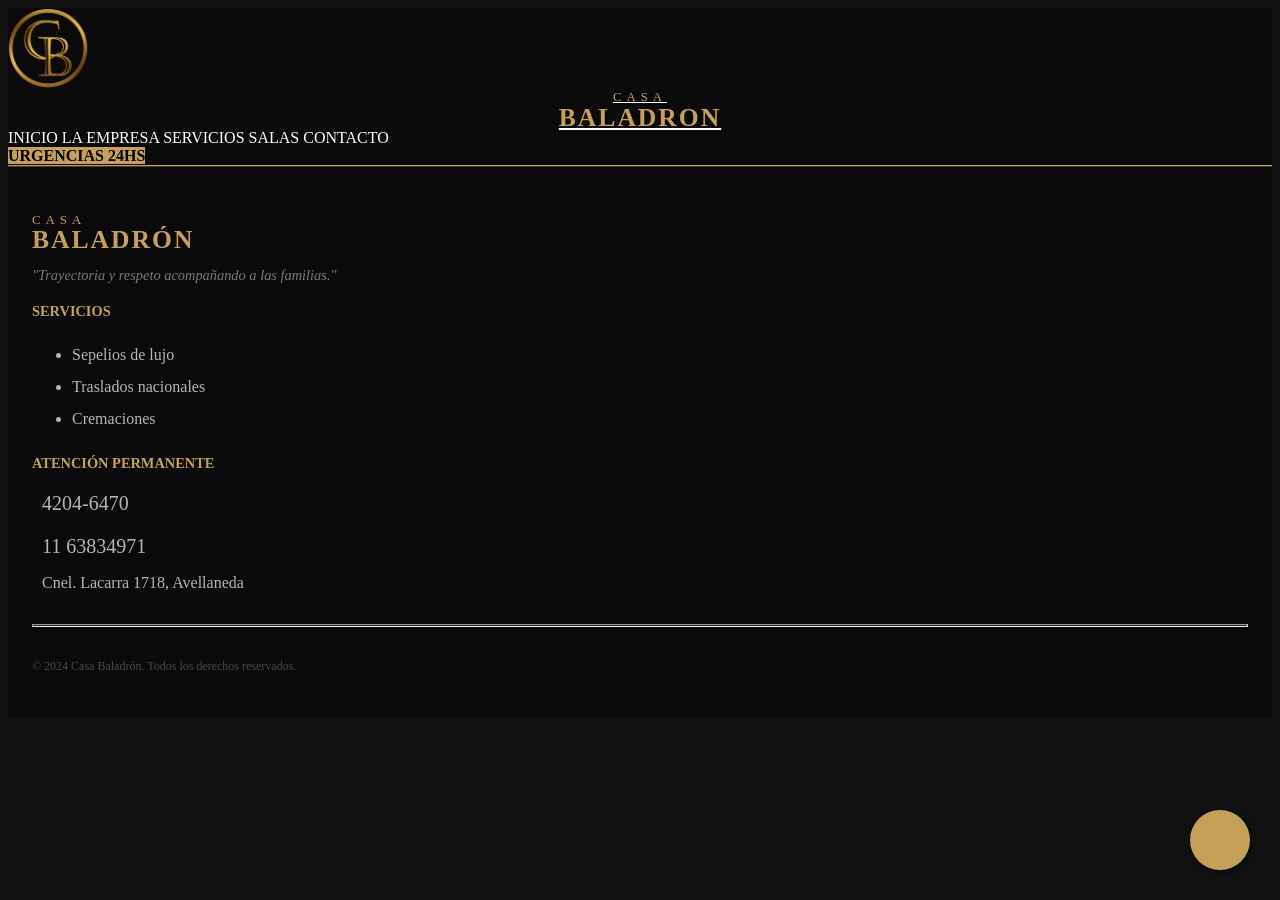
==== index.html @ 702d0e96 "comienzo con el index, los estilos y el logo" ====
<!DOCTYPE html>
<html lang="en">
<head>
    <meta charset="UTF-8">
    <meta name="viewport" content="width=device-width, initial-scale=1.0">
    <link rel="stylesheet" href="styles/css/bulma.min.css">
    <link rel="stylesheet" href="styles/css/all.min.css">
    <link rel="stylesheet" href="styles/css/style.css">

    <title>Casa Baladron</title>
</head>
<body>
<nav class="navbar" role="navigation" aria-label="main navigation">
  <div class="container is-fluid">
    <div class="navbar-brand">
      <a class="navbar-item" href="./index.html">
        <img src="./styles/img/logo_cocheria.png" alt="Logo Casa Baladron">
      </a>

        <a class="navbar-item" href="/">
        <div class="brand-container">
            <span class="brand-sub">CASA</span>
            <span class="brand-main">BALADRON</span>
        </div>
        </a>

      <a role="button" class="navbar-burger has-text-white" aria-label="menu" aria-expanded="false" data-target="navMenu">
        <span aria-hidden="true"></span>
        <span aria-hidden="true"></span>
        <span aria-hidden="true"></span>
      </a>
    </div>

    <div id="navMenu" class="navbar-menu">
      <div class="navbar-start">
        <a class="navbar-item mx-3">INICIO</a>
        <a class="navbar-item mx-3">LA EMPRESA</a>
        <a class="navbar-item mx-3">SERVICIOS</a>
        <a class="navbar-item mx-3">SALAS</a>
        <a class="navbar-item mx-3">CONTACTO</a>
      </div>

      <div class="navbar-end">
        <div class="navbar-item">
            <a class="button is-dorado is-rounded">
              <span class="icon">
                <i class="fas fa-phone"></i>
              </span>
              <span>URGENCIAS 24HS</span>
            </a>
        </div>
      </div>
    </div>
  </div>
</nav>

<footer class="footer footer-baladron">
  <div class="container is-fluid">
    <div class="columns is-multiline">
      
      <div class="column is-4">
        <div class="brand-container footer-brand">
          <span class="brand-sub">CASA</span>
          <span class="brand-main">BALADRÓN</span>
        </div>
        <p class="footer-slogan">"Trayectoria y respeto acompañando a las familias."</p>
      </div>

      <div class="column is-4">
        <h4 class="footer-title">Servicios</h4>
        <ul class="footer-list">
          <li>Sepelios de lujo</li>
          <li>Traslados nacionales</li>
          <li>Cremaciones</li>
        </ul>
      </div>

      <div class="column is-4">
        <h4 class="footer-title">Atención Permanente</h4>
        <p class="footer-phone">
          <i class="fas fa-phone-alt"></i> 
          <a href="tel:42046470">4204-6470</a>
        </p>
        
        <p class="footer-phone footer-whatsapp">
            <i class="fab fa-whatsapp"></i>
            <a href="https://wa.me/5491163834971" target="_blank" rel="noopener noreferrer">11 63834971</a>
        </p>
        <p class="footer-address">
          <i class="fas fa-map-marker-alt"></i> 
          <a href="https://maps.app.goo.gl/1rLiFNtyCdeh1PZRA" target="_blank" rel="noopener noreferrer">Cnel. Lacarra 1718, Avellaneda</a>
        </p>
      </div>

    </div>

    <hr class="footer-divider">
    
    <div class="has-text-centered footer-copyright">
      <p>&copy; 2024 Casa Baladrón. Todos los derechos reservados.</p>
    </div>
  </div>
</footer>

<a href="https://wa.me/54911XXXXXXXX" class="wpp-flotante" target="_blank">
  <i class="fab fa-whatsapp"></i>
</a>
</body>
</html>
---- styles/css/style.css ----
/* Definición de colores de marca */
:root {
    --dorado: #c5a059;       /* Dorado elegante */
    --gris-fondo: #121212;      /* Gris oscuro para fondos */
    --negro-puro: #0a0a0a;  /* Negro profundo */
    --dorado-hover: #e2c285; /* Dorado más claro para interacciones */
}

/* Fondo de la página */
body {
    background-color: var(--gris-fondo);
    color: white;
}

/* Estilo para el nombre de la empresa */
.brand-name {
    font-family: 'Cinzel', serif; /* La fuente elegante */
    color: var(--dorado) !important;
    font-size: 1.8rem;            /* Un poco más grande */
    font-weight: 700;
    letter-spacing: 4px;          /* Espacio entre letras para dar aire */
    text-transform: uppercase;    /* Siempre en mayúsculas */
    text-shadow: 1px 1px 2px rgba(0,0,0,0.5); /* Sutil relieve */
}

.brand-container {
    display: flex;
    flex-direction: column;   /* Uno arriba del otro */
    align-items: center;      /* Centrados entre sí */
    justify-content: center;
    line-height: 0.9;         /* Junta las palabras para que no haya mucho hueco */
}

.brand-sub {
    font-family: 'Cinzel', serif; /* O la fuente que elijas */
    font-size: 0.8rem;            /* Más chico */
    letter-spacing: 5px;          /* Espaciado para que ocupe el mismo ancho que lo de abajo */
    color: var(--dorado);
    font-weight: 400;
    margin-bottom: 2px;
}

.brand-main {
    font-family: 'Cinzel', serif;
    font-size: 1.6rem;            /* Más grande y dominante */
    letter-spacing: 2px;
    color: var(--dorado);
    font-weight: 700;
    text-transform: uppercase;
}

/* Personalización del menú (Navbar) */
.navbar {
    background-color: var(--negro-puro) !important;
    border-bottom: 1px solid var(--dorado);
}

.navbar-start {
    flex-grow: 1; 
    justify-content: center;
}

.navbar-item {
    color: white !important;
}

.navbar-item:hover {
    color: var(--dorado) !important;
    background-color: transparent !important;
}

/* Botón dorado personalizado */
.button.is-dorado {
    background-color: var(--dorado);
    color: black;
    border: none;
    font-weight: bold;
}

.button.is-dorado:hover {
    background-color: var(--dorado-hover);
    color: black;
}

/* Agrandar el logo en la barra de navegación */
.navbar-brand img {
    max-height: 80px !important; /* Ajusta este número (80, 100, 120) hasta que te guste */
    height: auto;
    width: auto;

}

/* Estilos del Footer */
.footer-baladron {
    background-color: var(--negro-puro) !important;
    border-top: 1px solid rgba(212, 175, 55, 0.3);
    padding: 3rem 1.5rem 2rem !important;
}

.footer-brand {
    align-items: flex-start !important;
    margin-bottom: 1rem;
}

.footer-slogan {
    color: #7a7a7a;
    font-style: italic;
    font-size: 0.9rem;
}

.footer-title {
    color: var(--dorado);
    text-transform: uppercase;
    font-size: 0.9rem;
    font-weight: bold;
    margin-bottom: 1.2rem;
}

.footer-list {
    color: #b5b5b5;
    line-height: 2;
}

.footer-phone {
    color: #b5b5b5;
    font-size: 1.25rem;
    margin-bottom: 0.5rem;
}

.footer-phone i, .footer-address i, .footer-whatsapp i {
    color: var(--dorado);
    margin-right: 10px;
}

.footer-phone a, .footer-address a {
    color: inherit;
    text-decoration: none;
}
.footer-address {
    color: #b5b5b5;
}

.footer-divider {
    background-color: rgba(255, 255, 255, 0.1);
    height: 1px;
    margin: 2rem 0;
}

.footer-copyright {
    color: #4a4a4a;
    font-size: 0.75rem;
}

/* Estilos para el botón flotante */
.wpp-flotante {
    position: fixed;
    width: 60px;
    height: 60px;
    bottom: 30px; /* Separación del borde inferior */
    right: 30px;  /* Separación del borde derecho */
    background-color: var(--dorado);
    color: #FFF !important;
    border-radius: 50px;
    text-align: center;
    font-size: 35px;
    box-shadow: 2px 2px 10px rgba(0,0,0,0.5);
    z-index: 1000; /* Para que siempre esté por encima de todo */
    display: flex;
    align-items: center;
    justify-content: center;
    transition: all 0.3s ease;
}

/* Efecto al pasar el mouse */
.wpp-flotante:hover {
    transform: scale(1.1); /* Agranda un poquito */
    background-color: var(--dorado-hover);
    box-shadow: 2px 5px 15px rgba(0,0,0,0.7);
}
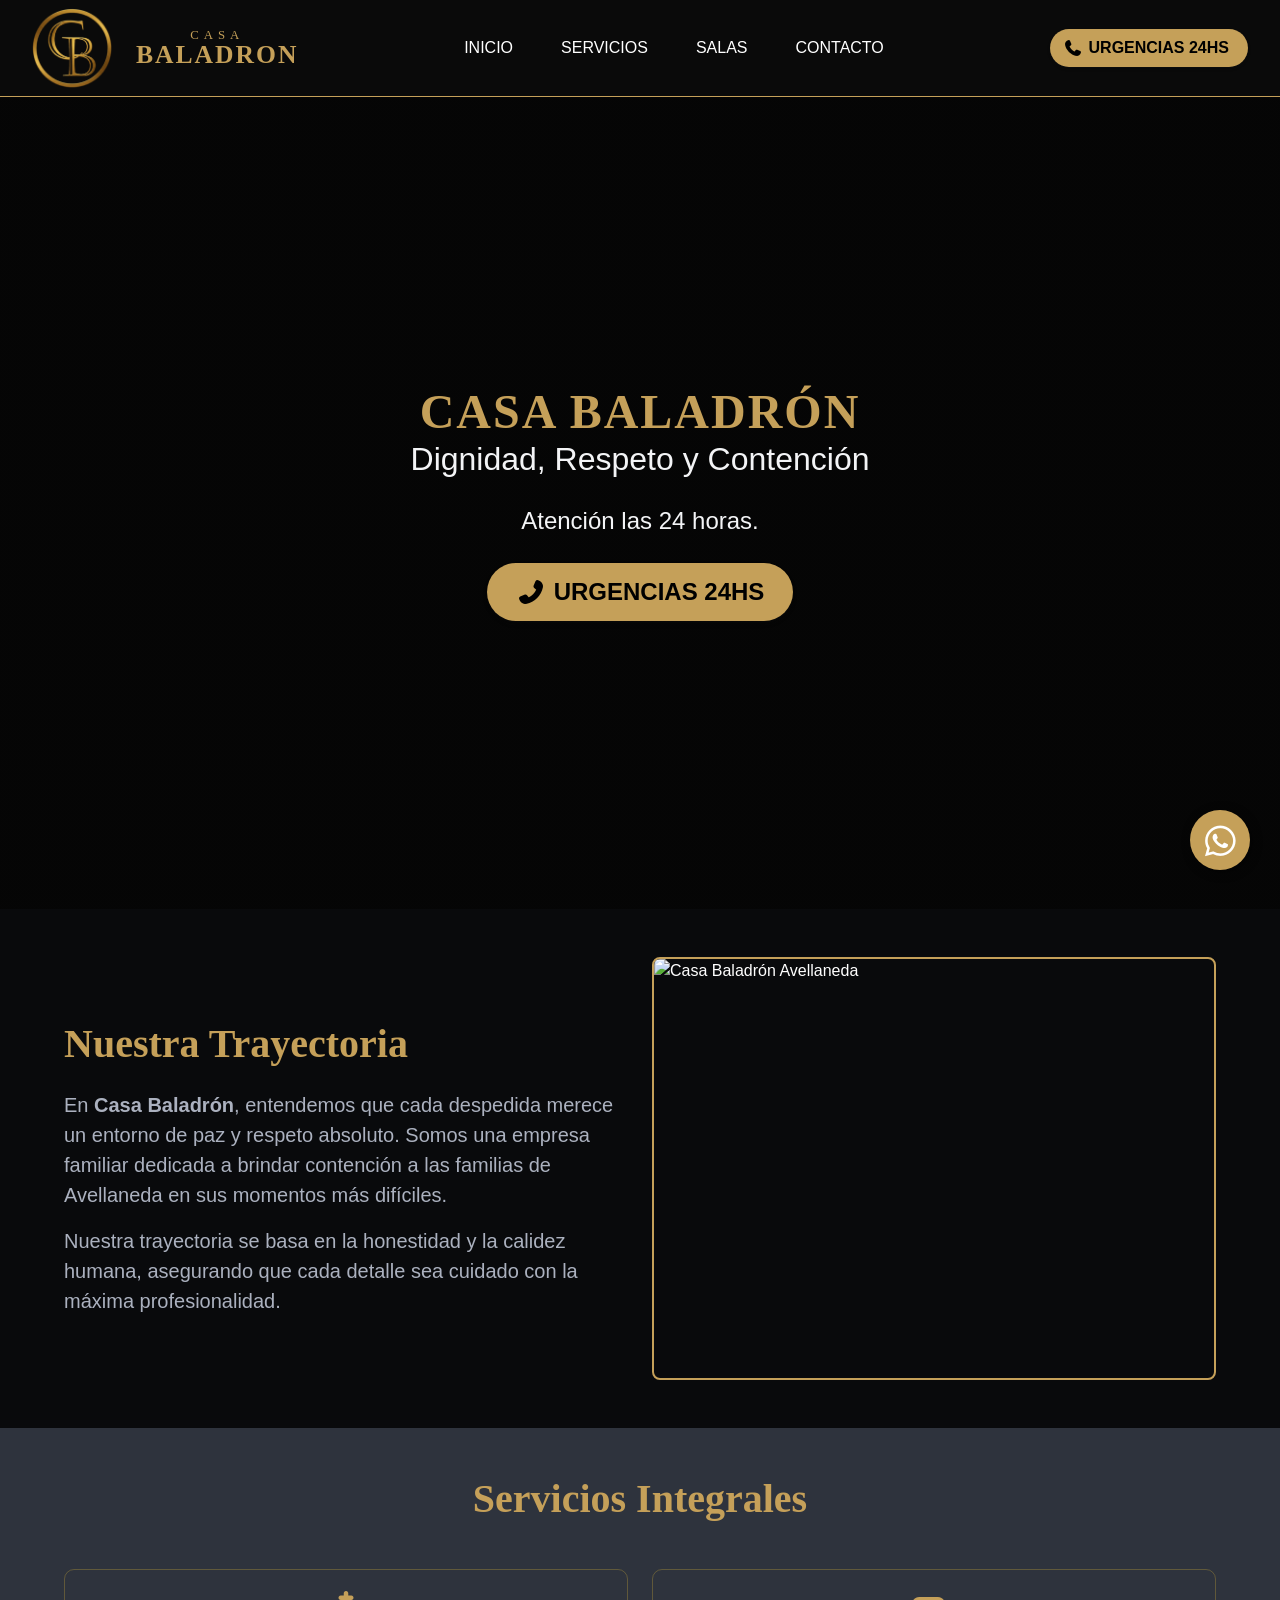
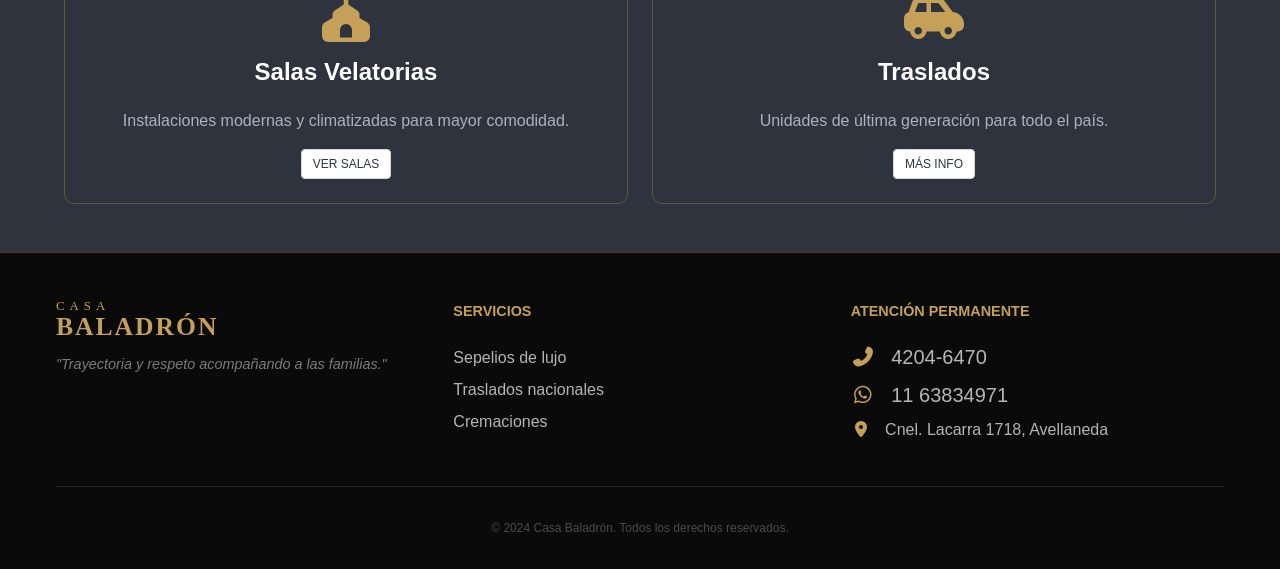
==== commit ee7774d7: "agrego actualizaciones" ====
--- a/index.html
+++ b/index.html
@@ -10,100 +10,75 @@
     <title>Casa Baladron</title>
 </head>
 <body>
-<nav class="navbar" role="navigation" aria-label="main navigation">
-  <div class="container is-fluid">
-    <div class="navbar-brand">
-      <a class="navbar-item" href="./index.html">
-        <img src="./styles/img/logo_cocheria.png" alt="Logo Casa Baladron">
-      </a>
+    <div id="header-placeholder"></div>
 
-        <a class="navbar-item" href="/">
-        <div class="brand-container">
-            <span class="brand-sub">CASA</span>
-            <span class="brand-main">BALADRON</span>
+    <section id="inicio" class="hero is-large is-dark" style="background: linear-gradient(rgba(0,0,0,0.7), rgba(0,0,0,0.7)), url('img/fondo-principal.webp'); background-size: cover; background-position: center;">
+        <div class="hero-body">
+            <div class="container has-text-centered">
+                <h1 class="title is-1" style="font-family: 'Cinzel', serif; color: var(--dorado); letter-spacing: 2px;">
+                    CASA BALADRÓN
+                </h1>
+                <h2 class="subtitle is-3">Dignidad, Respeto y Contención</h2>
+                <p class="is-size-4 mb-5">Atención las 24 horas.</p>
+                <a href="tel:42046470" class="button is-dorado is-large is-rounded">
+                    <i class="fas fa-phone-alt mr-2"></i> URGENCIAS 24HS
+                </a>
+            </div>
         </div>
-        </a>
+    </section>
 
-      <a role="button" class="navbar-burger has-text-white" aria-label="menu" aria-expanded="false" data-target="navMenu">
-        <span aria-hidden="true"></span>
-        <span aria-hidden="true"></span>
-        <span aria-hidden="true"></span>
-      </a>
-    </div>
+    <section id="empresa" class="section has-background-black py-6">
+        <div class="container">
+            <div class="columns is-vcentered">
+                <div class="column is-6">
+                    <h2 class="title is-2" style="color: var(--dorado); font-family: 'Cinzel', serif;">Nuestra Trayectoria</h2>
+                    <p class="is-size-5 has-text-grey-light">
+                        En <b>Casa Baladrón</b>, entendemos que cada despedida merece un entorno de paz y respeto absoluto. 
+                        Somos una empresa familiar dedicada a brindar contención a las familias de Avellaneda en sus momentos más difíciles.
+                    </p>
+                    <p class="is-size-5 has-text-grey-light mt-4">
+                        Nuestra trayectoria se basa en la honestidad y la calidez humana, asegurando que cada detalle sea cuidado con la máxima profesionalidad.
+                    </p>
+                </div>
+                <div class="column is-6">
+                    <figure class="image is-4by3">
+                        <img src="img/empresa-fachada.webp" alt="Casa Baladrón Avellaneda" style="border: 2px solid var(--dorado); border-radius: 8px;">
+                    </figure>
+                </div>
+            </div>
+        </div>
+    </section>
 
-    <div id="navMenu" class="navbar-menu">
-      <div class="navbar-start">
-        <a class="navbar-item mx-3">INICIO</a>
-        <a class="navbar-item mx-3">LA EMPRESA</a>
-        <a class="navbar-item mx-3">SERVICIOS</a>
-        <a class="navbar-item mx-3">SALAS</a>
-        <a class="navbar-item mx-3">CONTACTO</a>
-      </div>
+    <section id="servicios" class="section has-background-dark py-6">
+        <div class="container">
+            <div class="has-text-centered mb-6">
+                <h2 class="title is-2" style="color: var(--dorado); font-family: 'Cinzel', serif;">Servicios Integrales</h2>
+            </div>
+            <div class="columns">
+                <div class="column has-text-centered">
+                    <div class="p-5" style="border: 1px solid rgba(212, 175, 55, 0.3); border-radius: 10px;">
+                        <i class="fas fa-church fa-3x mb-4" style="color: var(--dorado);"></i>
+                        <h3 class="title is-4" style="color: white;">Salas Velatorias</h3>
+                        <p class="has-text-grey-light mb-4">Instalaciones modernas y climatizadas para mayor comodidad.</p>
+                        <a href="salas.html" class="button is-outline-gold is-small">VER SALAS</a>
+                    </div>
+                </div>
+                <div class="column has-text-centered">
+                    <div class="p-5" style="border: 1px solid rgba(212, 175, 55, 0.3); border-radius: 10px;">
+                        <i class="fas fa-car-side fa-3x mb-4" style="color: var(--dorado);"></i>
+                        <h3 class="title is-4" style="color: white;">Traslados</h3>
+                        <p class="has-text-grey-light mb-4">Unidades de última generación para todo el país.</p>
+                        <a href="servicios.html" class="button is-outline-gold is-small">MÁS INFO</a>
+                    </div>
+                </div>
+            </div>
+        </div>
+    </section>
 
-      <div class="navbar-end">
-        <div class="navbar-item">
-            <a class="button is-dorado is-rounded">
-              <span class="icon">
-                <i class="fas fa-phone"></i>
-              </span>
-              <span>URGENCIAS 24HS</span>
-            </a>
-        </div>
-      </div>
-    </div>
-  </div>
-</nav>
+    <div id="footer-placeholder"></div>
 
-<footer class="footer footer-baladron">
-  <div class="container is-fluid">
-    <div class="columns is-multiline">
-      
-      <div class="column is-4">
-        <div class="brand-container footer-brand">
-          <span class="brand-sub">CASA</span>
-          <span class="brand-main">BALADRÓN</span>
-        </div>
-        <p class="footer-slogan">"Trayectoria y respeto acompañando a las familias."</p>
-      </div>
-
-      <div class="column is-4">
-        <h4 class="footer-title">Servicios</h4>
-        <ul class="footer-list">
-          <li>Sepelios de lujo</li>
-          <li>Traslados nacionales</li>
-          <li>Cremaciones</li>
-        </ul>
-      </div>
-
-      <div class="column is-4">
-        <h4 class="footer-title">Atención Permanente</h4>
-        <p class="footer-phone">
-          <i class="fas fa-phone-alt"></i> 
-          <a href="tel:42046470">4204-6470</a>
-        </p>
-        
-        <p class="footer-phone footer-whatsapp">
-            <i class="fab fa-whatsapp"></i>
-            <a href="https://wa.me/5491163834971" target="_blank" rel="noopener noreferrer">11 63834971</a>
-        </p>
-        <p class="footer-address">
-          <i class="fas fa-map-marker-alt"></i> 
-          <a href="https://maps.app.goo.gl/1rLiFNtyCdeh1PZRA" target="_blank" rel="noopener noreferrer">Cnel. Lacarra 1718, Avellaneda</a>
-        </p>
-      </div>
-
-    </div>
-
-    <hr class="footer-divider">
-    
-    <div class="has-text-centered footer-copyright">
-      <p>&copy; 2024 Casa Baladrón. Todos los derechos reservados.</p>
-    </div>
-  </div>
-</footer>
-
-<a href="https://wa.me/54911XXXXXXXX" class="wpp-flotante" target="_blank">
-  <i class="fab fa-whatsapp"></i>
-</a>
+    <script src="scripts/components-loader.js"></script>
+    <script src="scripts/navbar-init.js"></script>
+    <script src="scripts/init.js"></script>
 </body>
 </html>
